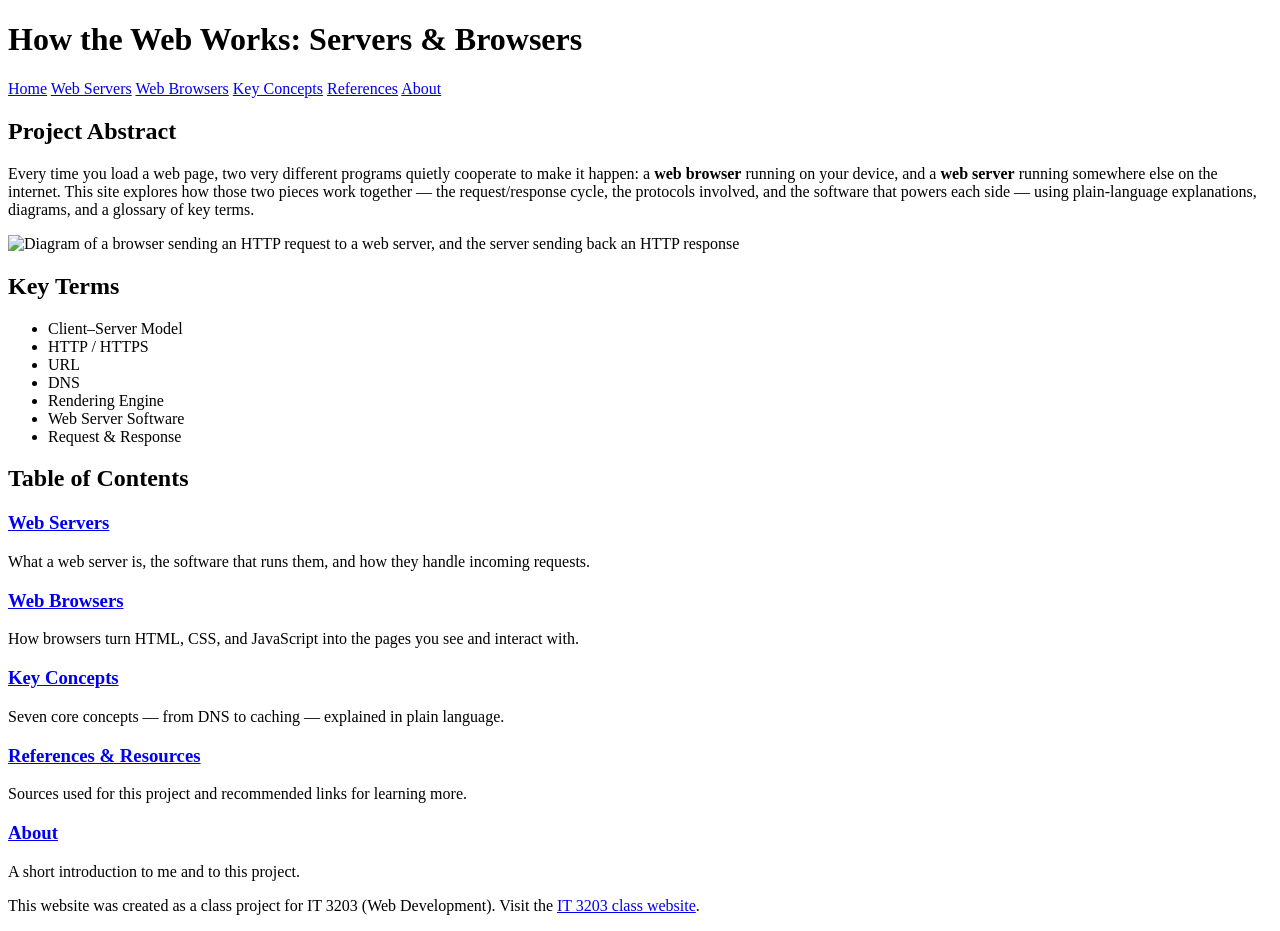
==== index.html @ af90dfec "Add files via upload" ====
<!DOCTYPE html>
<html lang="en">
<head>
  <meta charset="UTF-8">
  <meta name="viewport" content="width=device-width, initial-scale=1.0">
  <title>How the Web Works | Home</title>
  <meta name="description" content="A research site about web servers and web browsers, built for IT 3203.">
  <link rel="stylesheet" href="css/style.css">
</head>
<body>

  <!-- ============ SITE HEADER / MAIN MENU ============ -->
  <!-- This header + nav block is repeated identically on every page
       so the menu stays consistent across the whole site. -->
  <header id="site-header">
    <h1>How the Web Works: Servers &amp; Browsers</h1>
    <nav class="main-nav" aria-label="Main navigation">
      <a href="index.html" class="active">Home</a>
      <a href="web-servers.html">Web Servers</a>
      <a href="web-browsers.html">Web Browsers</a>
      <a href="key-concepts.html">Key Concepts</a>
      <a href="references.html">References</a>
      <a href="about.html">About</a>
    </nav>
  </header>

  <main class="page-wrap">

    <!-- ============ HERO / ABSTRACT ============ -->
    <section class="hero">
      <h2>Project Abstract</h2>
      <p>
        Every time you load a web page, two very different programs quietly cooperate to make
        it happen: a <strong>web browser</strong> running on your device, and a
        <strong>web server</strong> running somewhere else on the internet. This site explores how
        those two pieces work together &mdash; the request/response cycle, the protocols involved,
        and the software that powers each side &mdash; using plain-language explanations, diagrams,
        and a glossary of key terms.
      </p>
      <img src="images/hero-diagram.svg" alt="Diagram of a browser sending an HTTP request to a web server, and the server sending back an HTTP response">
    </section>

    <!-- ============ KEY TERMS ============ -->
    <section>
      <h2>Key Terms</h2>
      <ul class="key-terms">
        <li>Client&ndash;Server Model</li>
        <li>HTTP / HTTPS</li>
        <li>URL</li>
        <li>DNS</li>
        <li>Rendering Engine</li>
        <li>Web Server Software</li>
        <li>Request &amp; Response</li>
      </ul>
    </section>

    <!-- ============ TABLE OF CONTENTS (grid layout) ============ -->
    <section>
      <h2>Table of Contents</h2>
      <div class="grid">
        <div class="card">
          <h3><a href="web-servers.html">Web Servers</a></h3>
          <p>What a web server is, the software that runs them, and how they handle incoming requests.</p>
        </div>
        <div class="card">
          <h3><a href="web-browsers.html">Web Browsers</a></h3>
          <p>How browsers turn HTML, CSS, and JavaScript into the pages you see and interact with.</p>
        </div>
        <div class="card">
          <h3><a href="key-concepts.html">Key Concepts</a></h3>
          <p>Seven core concepts &mdash; from DNS to caching &mdash; explained in plain language.</p>
        </div>
        <div class="card">
          <h3><a href="references.html">References &amp; Resources</a></h3>
          <p>Sources used for this project and recommended links for learning more.</p>
        </div>
        <div class="card">
          <h3><a href="about.html">About</a></h3>
          <p>A short introduction to me and to this project.</p>
        </div>
      </div>
    </section>

  </main>

  <!-- ============ SITE FOOTER ============ -->
  <footer id="site-footer">
    <p>This website was created as a class project for IT 3203 (Web Development).
       Visit the <a href="https://ksuweb.github.io/IT3203/" target="_blank" rel="noopener">IT 3203 class website</a>.</p>
  </footer>

</body>
</html>
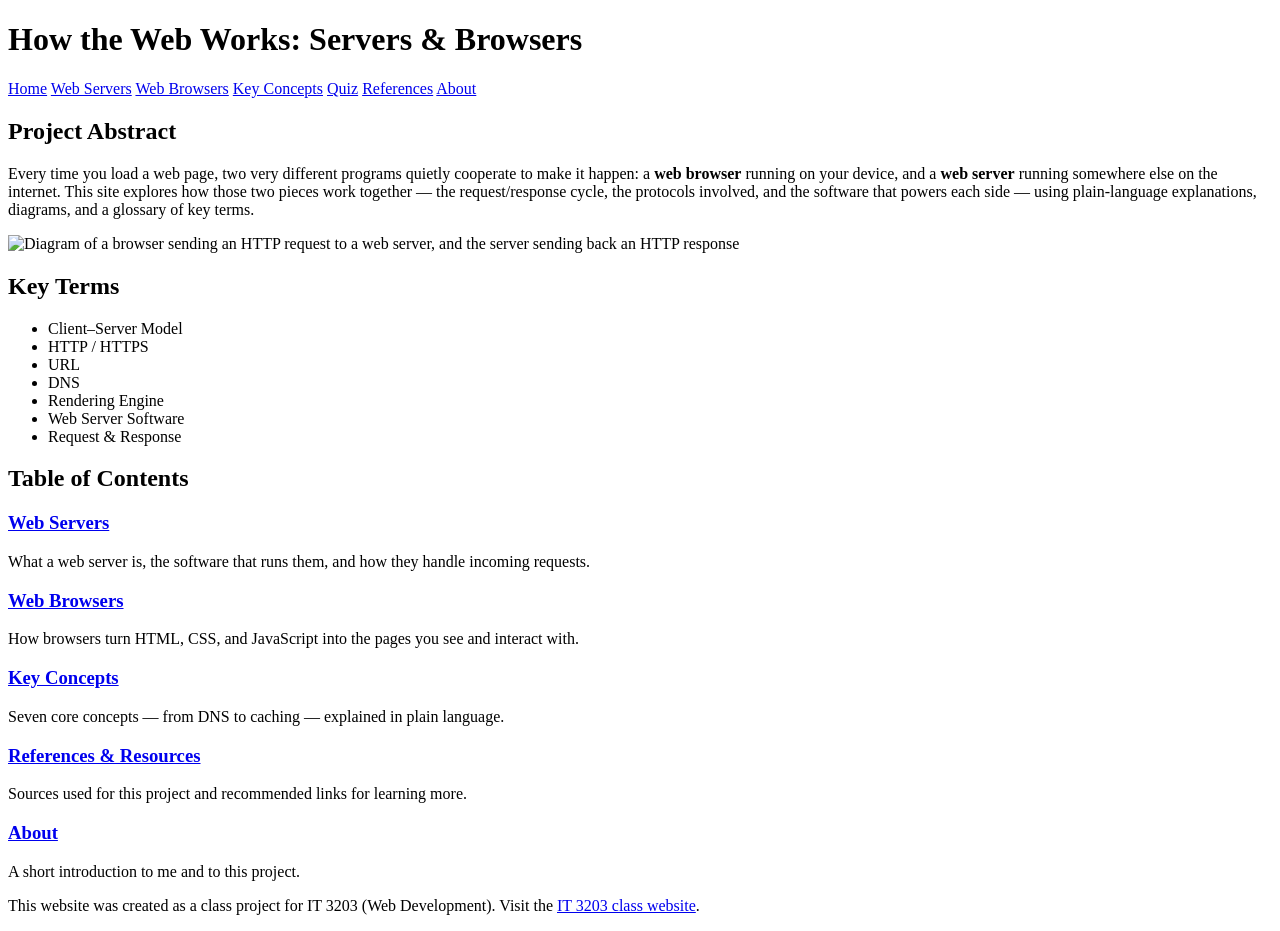
==== commit b0e738f4: "Add files via upload" ====
--- a/index.html
+++ b/index.html
@@ -19,6 +19,7 @@
       <a href="web-servers.html">Web Servers</a>
       <a href="web-browsers.html">Web Browsers</a>
       <a href="key-concepts.html">Key Concepts</a>
+      <a href="quiz.html">Quiz</a>
       <a href="references.html">References</a>
       <a href="about.html">About</a>
     </nav>
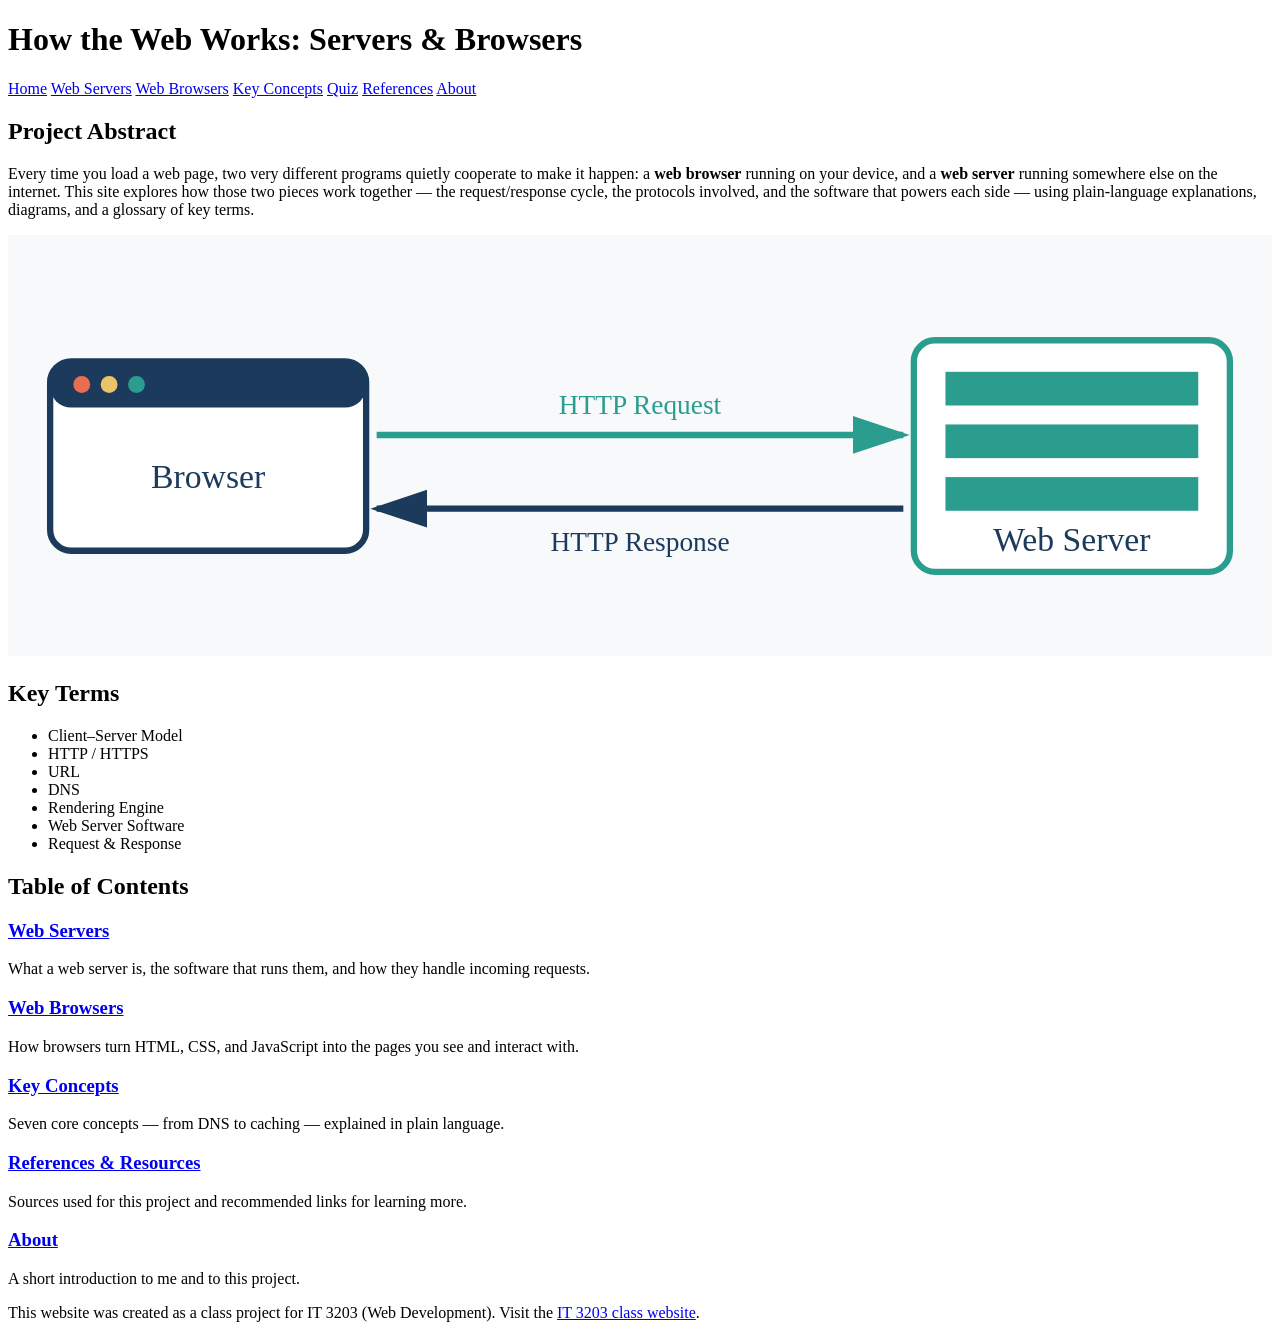
==== commit 86e2b6b5: "Update index.html" ====
--- a/index.html
+++ b/index.html
@@ -8,10 +8,7 @@
   <link rel="stylesheet" href="css/style.css">
 </head>
 <body>
-
-  <!-- ============ SITE HEADER / MAIN MENU ============ -->
-  <!-- This header + nav block is repeated identically on every page
-       so the menu stays consistent across the whole site. -->
+ 
   <header id="site-header">
     <h1>How the Web Works: Servers &amp; Browsers</h1>
     <nav class="main-nav" aria-label="Main navigation">
@@ -27,7 +24,7 @@
 
   <main class="page-wrap">
 
-    <!-- ============ HERO / ABSTRACT ============ -->
+
     <section class="hero">
       <h2>Project Abstract</h2>
       <p>
@@ -38,10 +35,10 @@
         and the software that powers each side &mdash; using plain-language explanations, diagrams,
         and a glossary of key terms.
       </p>
-      <img src="images/hero-diagram.svg" alt="Diagram of a browser sending an HTTP request to a web server, and the server sending back an HTTP response">
+      <img src="hero-diagram.svg" alt="Diagram of a browser sending an HTTP request to a web server, and the server sending back an HTTP response">
     </section>
 
-    <!-- ============ KEY TERMS ============ -->
+
     <section>
       <h2>Key Terms</h2>
       <ul class="key-terms">
@@ -55,7 +52,6 @@
       </ul>
     </section>
 
-    <!-- ============ TABLE OF CONTENTS (grid layout) ============ -->
     <section>
       <h2>Table of Contents</h2>
       <div class="grid">
@@ -84,7 +80,7 @@
 
   </main>
 
-  <!-- ============ SITE FOOTER ============ -->
+
   <footer id="site-footer">
     <p>This website was created as a class project for IT 3203 (Web Development).
        Visit the <a href="https://ksuweb.github.io/IT3203/" target="_blank" rel="noopener">IT 3203 class website</a>.</p>
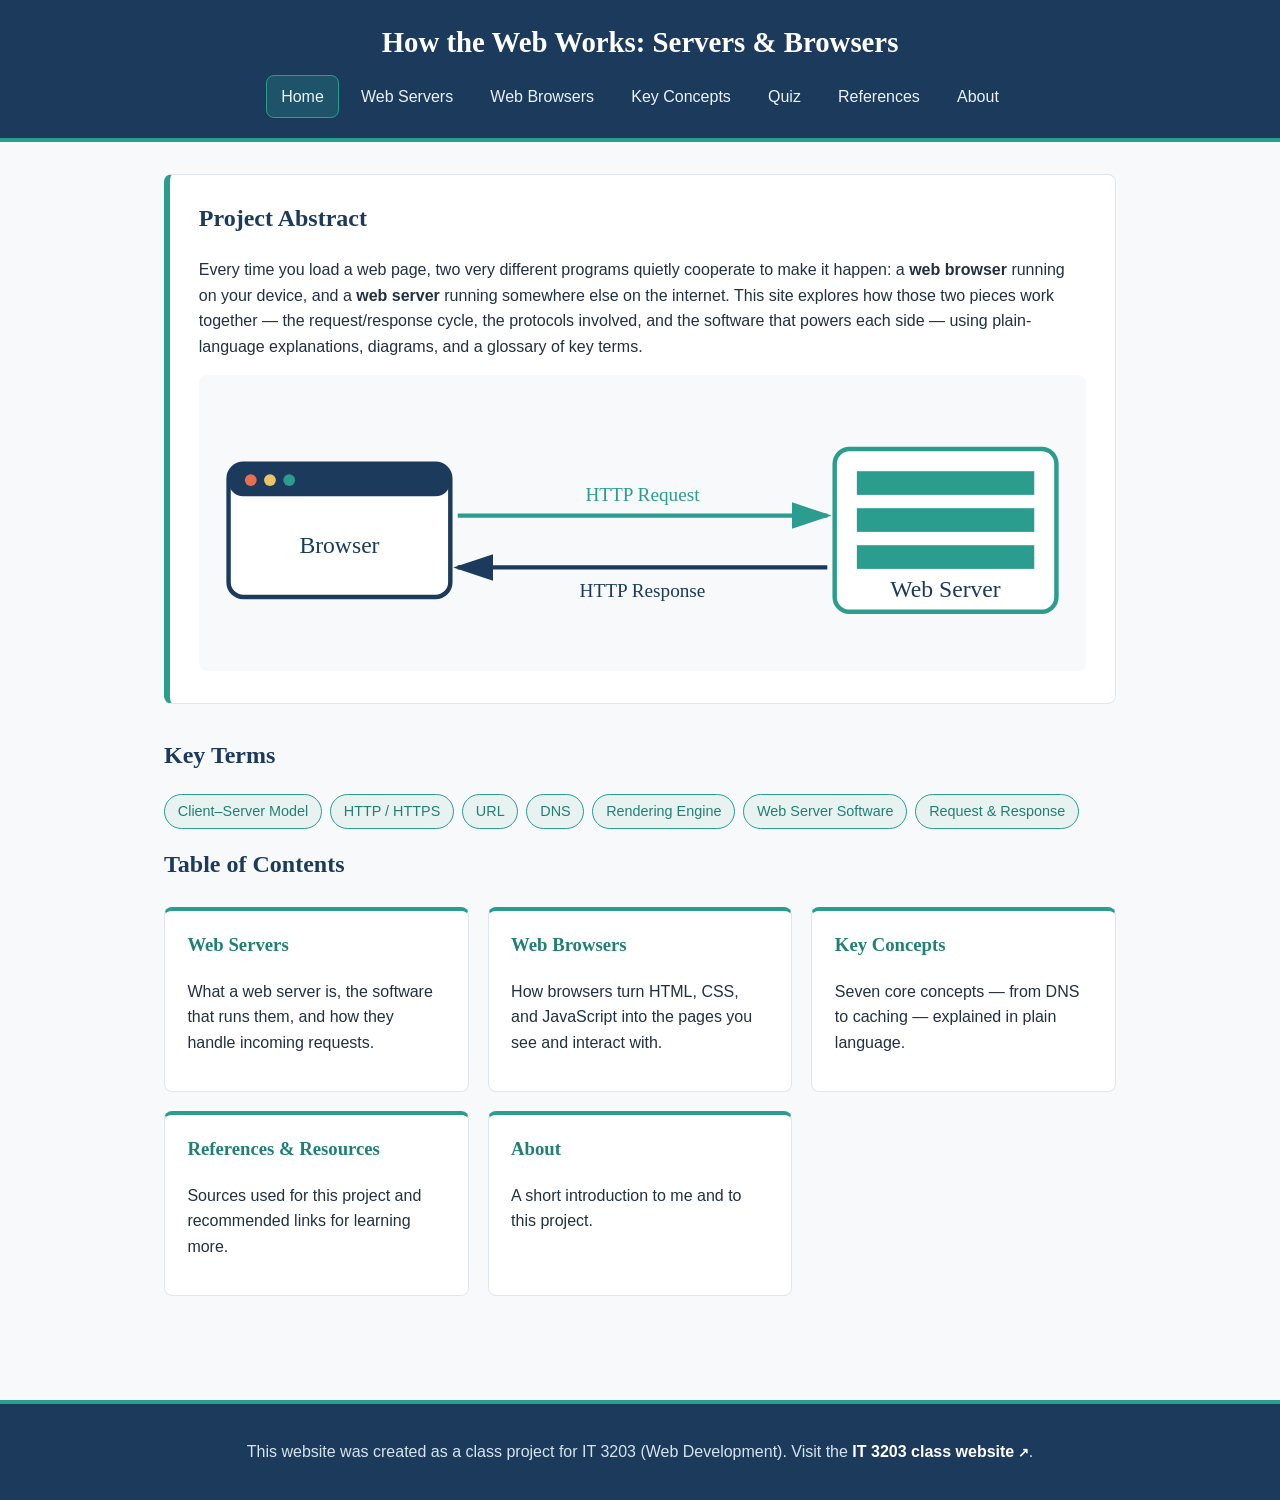
==== commit dfea1e04: "Update index.html" ====
--- a/index.html
+++ b/index.html
@@ -5,7 +5,7 @@
   <meta name="viewport" content="width=device-width, initial-scale=1.0">
   <title>How the Web Works | Home</title>
   <meta name="description" content="A research site about web servers and web browsers, built for IT 3203.">
-  <link rel="stylesheet" href="css/style.css">
+  <link rel="stylesheet" href="style.css">
 </head>
 <body>
  
--- a/style.css
+++ b/style.css
@@ -0,0 +1,533 @@
+:root {
+  --color-primary: #1b3a5c;
+  --color-accent: #2a9d8f;
+  --color-accent-dark: #218074;
+  --color-bg: #f7f9fb;
+  --color-card: #ffffff;
+  --color-text: #22303f;
+  --color-muted: #5b6b7c;
+  --border-radius: 8px;
+  --max-width: 1000px;
+
+ 
+  --color-success: #1f8a52;
+  --color-success-bg: #e7f6ee;
+  --color-danger: #c0392b;
+  --color-danger-bg: #fbe9e7;
+}
+
+* {
+  box-sizing: border-box;
+}
+
+body {
+  margin: 0;
+  font-family: "Segoe UI", Verdana, Arial, sans-serif;
+  background-color: var(--color-bg);
+  color: var(--color-text);
+  line-height: 1.6;
+}
+
+h1, h2, h3 {
+  font-family: Georgia, "Times New Roman", serif;
+  color: var(--color-primary);
+  margin-top: 0;
+}
+
+a {
+  color: var(--color-accent-dark);
+  text-decoration: none;
+}
+
+
+a:hover {
+  color: var(--color-accent);
+  text-decoration: underline;
+}
+
+table {
+  border-collapse: collapse;
+  width: 100%;
+  margin: 1rem 0;
+}
+
+th, td {
+  border: 1px solid #c9d3dc;
+  padding: 0.6rem 0.8rem;
+  text-align: left;
+}
+
+th {
+  background-color: var(--color-primary);
+  color: #fff;
+}
+
+img {
+  max-width: 100%;
+  border-radius: var(--border-radius);
+}
+
+
+#site-header {
+  background-color: var(--color-primary);
+  color: #fff;
+  padding: 1.2rem 1.5rem;
+  display: flex;
+  flex-direction: column;
+  align-items: center;
+  border-bottom: 4px solid var(--color-accent);
+}
+
+#site-header h1 {
+  color: #fff;
+  margin: 0 0 0.6rem 0;
+  font-size: 1.8rem;
+  text-align: center;
+}
+
+
+
+
+.main-nav {
+  display: flex;
+  flex-wrap: wrap;
+  justify-content: center;
+  gap: 0.3rem 0.2rem;
+  width: 100%;
+}
+
+.main-nav a {
+  color: #eaf2f8;
+  padding: 0.5rem 0.9rem;
+  margin: 0 0.1rem;
+  border: 1px solid transparent;
+  border-radius: var(--border-radius);
+}
+
+.main-nav a:hover {
+  background-color: var(--color-accent);
+  color: #ffffff;
+  border-color: var(--color-accent-dark);
+}
+
+.main-nav a.active {
+  border: 1px solid var(--color-accent);
+  background-color: rgba(42, 157, 143, 0.25);
+}
+
+.page-wrap {
+  max-width: var(--max-width);
+  margin: 0 auto;
+  padding: 2rem 1.5rem 3rem 1.5rem;
+}
+
+
+.hero {
+  background-color: var(--color-card);
+  border: 1px solid #dfe7ee;
+  border-left: 6px solid var(--color-accent);
+  border-radius: var(--border-radius);
+  padding: 1.5rem 1.8rem;
+  margin-bottom: 2rem;
+}
+
+
+.card {
+  background-color: var(--color-card);
+  border: 1px solid #dfe7ee;
+  border-radius: var(--border-radius);
+  padding: 1.2rem 1.4rem;
+  margin-bottom: 1.2rem;
+}
+
+
+.grid {
+  display: grid;
+  grid-template-columns: repeat(auto-fit, minmax(230px, 1fr));
+  gap: 1.2rem;
+  margin: 1.5rem 0;
+}
+
+.grid .card {
+  margin-bottom: 0;
+  border-top: 4px solid var(--color-accent);
+}
+
+.grid .card h3 {
+  margin-top: 0;
+}
+
+
+.key-terms {
+  display: flex;
+  flex-wrap: wrap;
+  gap: 0.5rem;
+  list-style: none;
+  padding: 0;
+  margin: 1rem 0;
+}
+
+.key-terms li {
+  background-color: #e7f2f1;
+  border: 1px solid var(--color-accent);
+  color: var(--color-accent-dark);
+  padding: 0.3rem 0.8rem;
+  border-radius: 999px;
+  font-size: 0.9rem;
+}
+
+
+.concept-number {
+  display: inline-block;
+  background-color: var(--color-primary);
+  color: #fff;
+  width: 1.8rem;
+  height: 1.8rem;
+  line-height: 1.8rem;
+  text-align: center;
+  border-radius: 50%;
+  margin-right: 0.5rem;
+  font-weight: bold;
+}
+
+
+.about-flex {
+  display: flex;
+  flex-wrap: wrap;
+  gap: 1.5rem;
+  align-items: flex-start;
+}
+
+.about-flex img {
+  width: 180px;
+  border: 3px solid var(--color-accent);
+}
+
+.about-flex .bio {
+  flex: 1;
+  min-width: 250px;
+}
+
+
+a[href^="http"]::after {
+  content: " \2197";
+  font-size: 0.8em;
+}
+
+
+#site-footer {
+  background-color: var(--color-primary);
+  color: #d7e4ee;
+  text-align: center;
+  padding: 1.2rem 1rem;
+  margin-top: 2rem;
+  border-top: 4px solid var(--color-accent);
+}
+
+#site-footer a {
+  color: #ffffff;
+  font-weight: bold;
+}
+
+
+@media (max-width: 600px) {
+  #site-header h1 {
+    font-size: 1.4rem;
+  }
+  .about-flex {
+    flex-direction: column;
+  }
+}
+
+
+
+.quiz-timer-bar {
+  display: flex;
+  align-items: center;
+  justify-content: center;
+  gap: 0.6rem;
+  background-color: var(--color-card);
+  border: 1px solid #dfe7ee;
+  border-left: 6px solid var(--color-accent);
+  border-radius: var(--border-radius);
+  padding: 0.9rem 1.2rem;
+  margin-bottom: 1.5rem;
+  font-size: 1.1rem;
+}
+
+.quiz-timer-label {
+  color: var(--color-muted);
+  font-weight: 600;
+}
+
+.quiz-timer-value {
+  font-family: Georgia, "Times New Roman", serif;
+  font-weight: bold;
+  font-size: 1.3rem;
+  color: var(--color-primary);
+  min-width: 3.5ch;
+  text-align: center;
+}
+
+
+.quiz-timer-bar.time-low {
+  border-left-color: var(--color-danger);
+  background-color: var(--color-danger-bg);
+  animation: quiz-pulse 1s infinite;
+}
+
+.quiz-timer-bar.time-low .quiz-timer-value {
+  color: var(--color-danger);
+}
+
+@keyframes quiz-pulse {
+  0%, 100% { opacity: 1; }
+  50% { opacity: 0.7; }
+}
+
+
+.quiz-question {
+  background-color: var(--color-card);
+  border: 1px solid #dfe7ee;
+  border-left: 6px solid var(--color-accent);
+  border-radius: var(--border-radius);
+  padding: 1.2rem 1.4rem;
+  margin: 0 0 1.2rem 0;
+}
+
+.quiz-question legend {
+  font-family: Georgia, "Times New Roman", serif;
+  font-weight: bold;
+  color: var(--color-primary);
+  padding: 0 0.3rem;
+  font-size: 1.05rem;
+}
+
+.q-number {
+  display: inline-block;
+  background-color: var(--color-primary);
+  color: #fff;
+  font-family: "Segoe UI", Verdana, Arial, sans-serif;
+  font-size: 0.75rem;
+  font-weight: bold;
+  letter-spacing: 0.04em;
+  text-transform: uppercase;
+  padding: 0.2rem 0.55rem;
+  border-radius: 999px;
+  margin-right: 0.5rem;
+}
+
+.quiz-hint {
+  color: var(--color-muted);
+  font-weight: normal;
+  font-size: 0.85rem;
+  font-family: "Segoe UI", Verdana, Arial, sans-serif;
+}
+.quiz-question.correct {
+  border-left-color: var(--color-success);
+}
+
+.quiz-question.incorrect {
+  border-left-color: var(--color-danger);
+}
+
+
+.quiz-options {
+  display: flex;
+  flex-direction: column;
+  gap: 0.5rem;
+  margin-top: 0.8rem;
+}
+
+.quiz-option {
+  display: flex;
+  align-items: center;
+  gap: 0.6rem;
+  padding: 0.5rem 0.7rem;
+  border: 1px solid #dfe7ee;
+  border-radius: var(--border-radius);
+  cursor: pointer;
+  transition: background-color 0.15s ease;
+}
+
+.quiz-option:hover {
+  background-color: var(--color-bg);
+}
+
+.quiz-option input[type="radio"],
+.quiz-option input[type="checkbox"] {
+  accent-color: var(--color-accent);
+  width: 1.1rem;
+  height: 1.1rem;
+  flex-shrink: 0;
+}
+
+
+.quiz-fill-label {
+  display: block;
+  margin-top: 0.8rem;
+  margin-bottom: 0.3rem;
+  font-weight: 600;
+  color: var(--color-muted);
+}
+
+.quiz-text-input {
+  width: 100%;
+  max-width: 320px;
+  font-family: inherit;
+  font-size: 1rem;
+  padding: 0.55rem 0.7rem;
+  border: 1px solid #c9d3dc;
+  border-radius: var(--border-radius);
+  background-color: var(--color-bg);
+  color: var(--color-text);
+}
+
+.quiz-text-input:focus {
+  outline: 2px solid var(--color-accent);
+  outline-offset: 1px;
+  background-color: #fff;
+}
+
+.quiz-feedback {
+  margin: 0.9rem 0 0 0;
+  padding: 0.6rem 0.8rem;
+  border-radius: var(--border-radius);
+  font-weight: 600;
+}
+
+.quiz-feedback.correct {
+  background-color: var(--color-success-bg);
+  color: var(--color-success);
+}
+
+.quiz-feedback.incorrect {
+  background-color: var(--color-danger-bg);
+  color: var(--color-danger);
+}
+
+.quiz-feedback .quiz-correct-answer {
+  display: block;
+  margin-top: 0.3rem;
+  font-weight: normal;
+  color: var(--color-text);
+}
+
+.quiz-results {
+  border-radius: var(--border-radius);
+  border: 2px solid var(--color-accent);
+  background-color: var(--color-card);
+  padding: 1.5rem 1.8rem;
+  margin-bottom: 2rem;
+  text-align: center;
+}
+
+.quiz-results.pass {
+  border-color: var(--color-success);
+  background-color: var(--color-success-bg);
+}
+
+.quiz-results.fail {
+  border-color: var(--color-danger);
+  background-color: var(--color-danger-bg);
+}
+
+.quiz-results-flag {
+  font-family: Georgia, "Times New Roman", serif;
+  font-size: 2rem;
+  font-weight: bold;
+  margin: 0 0 1rem 0;
+}
+
+.quiz-results.pass .quiz-results-flag {
+  color: var(--color-success);
+}
+
+.quiz-results.fail .quiz-results-flag {
+  color: var(--color-danger);
+}
+
+.quiz-results-grid {
+  display: flex;
+  flex-wrap: wrap;
+  justify-content: center;
+  gap: 2rem;
+}
+
+.quiz-stat {
+  display: flex;
+  flex-direction: column;
+  align-items: center;
+}
+
+.quiz-stat-label {
+  font-size: 0.85rem;
+  text-transform: uppercase;
+  letter-spacing: 0.04em;
+  color: var(--color-muted);
+  margin-bottom: 0.2rem;
+}
+
+.quiz-stat-value {
+  font-size: 1.5rem;
+  font-weight: bold;
+  color: var(--color-primary);
+}
+
+.quiz-results-note {
+  margin: 1rem 0 0 0;
+  color: var(--color-muted);
+  font-style: italic;
+}
+
+.quiz-actions {
+  display: flex;
+  flex-wrap: wrap;
+  gap: 1rem;
+  margin-top: 1.5rem;
+}
+
+.btn {
+  font-family: inherit;
+  font-size: 1rem;
+  font-weight: bold;
+  padding: 0.7rem 1.4rem;
+  border-radius: var(--border-radius);
+  border: 2px solid transparent;
+  cursor: pointer;
+  transition: background-color 0.15s ease, color 0.15s ease;
+}
+
+.btn-primary {
+  background-color: var(--color-accent);
+  color: #fff;
+}
+
+.btn-primary:hover:not(:disabled) {
+  background-color: var(--color-accent-dark);
+}
+
+.btn-secondary {
+  background-color: transparent;
+  color: var(--color-primary);
+  border-color: var(--color-primary);
+}
+
+.btn-secondary:hover:not(:disabled) {
+  background-color: var(--color-primary);
+  color: #fff;
+}
+
+.btn:disabled {
+  opacity: 0.5;
+  cursor: not-allowed;
+}
+
+@media (max-width: 600px) {
+  .quiz-results-grid {
+    gap: 1.2rem;
+  }
+  .quiz-timer-bar {
+    font-size: 0.95rem;
+  }
+}
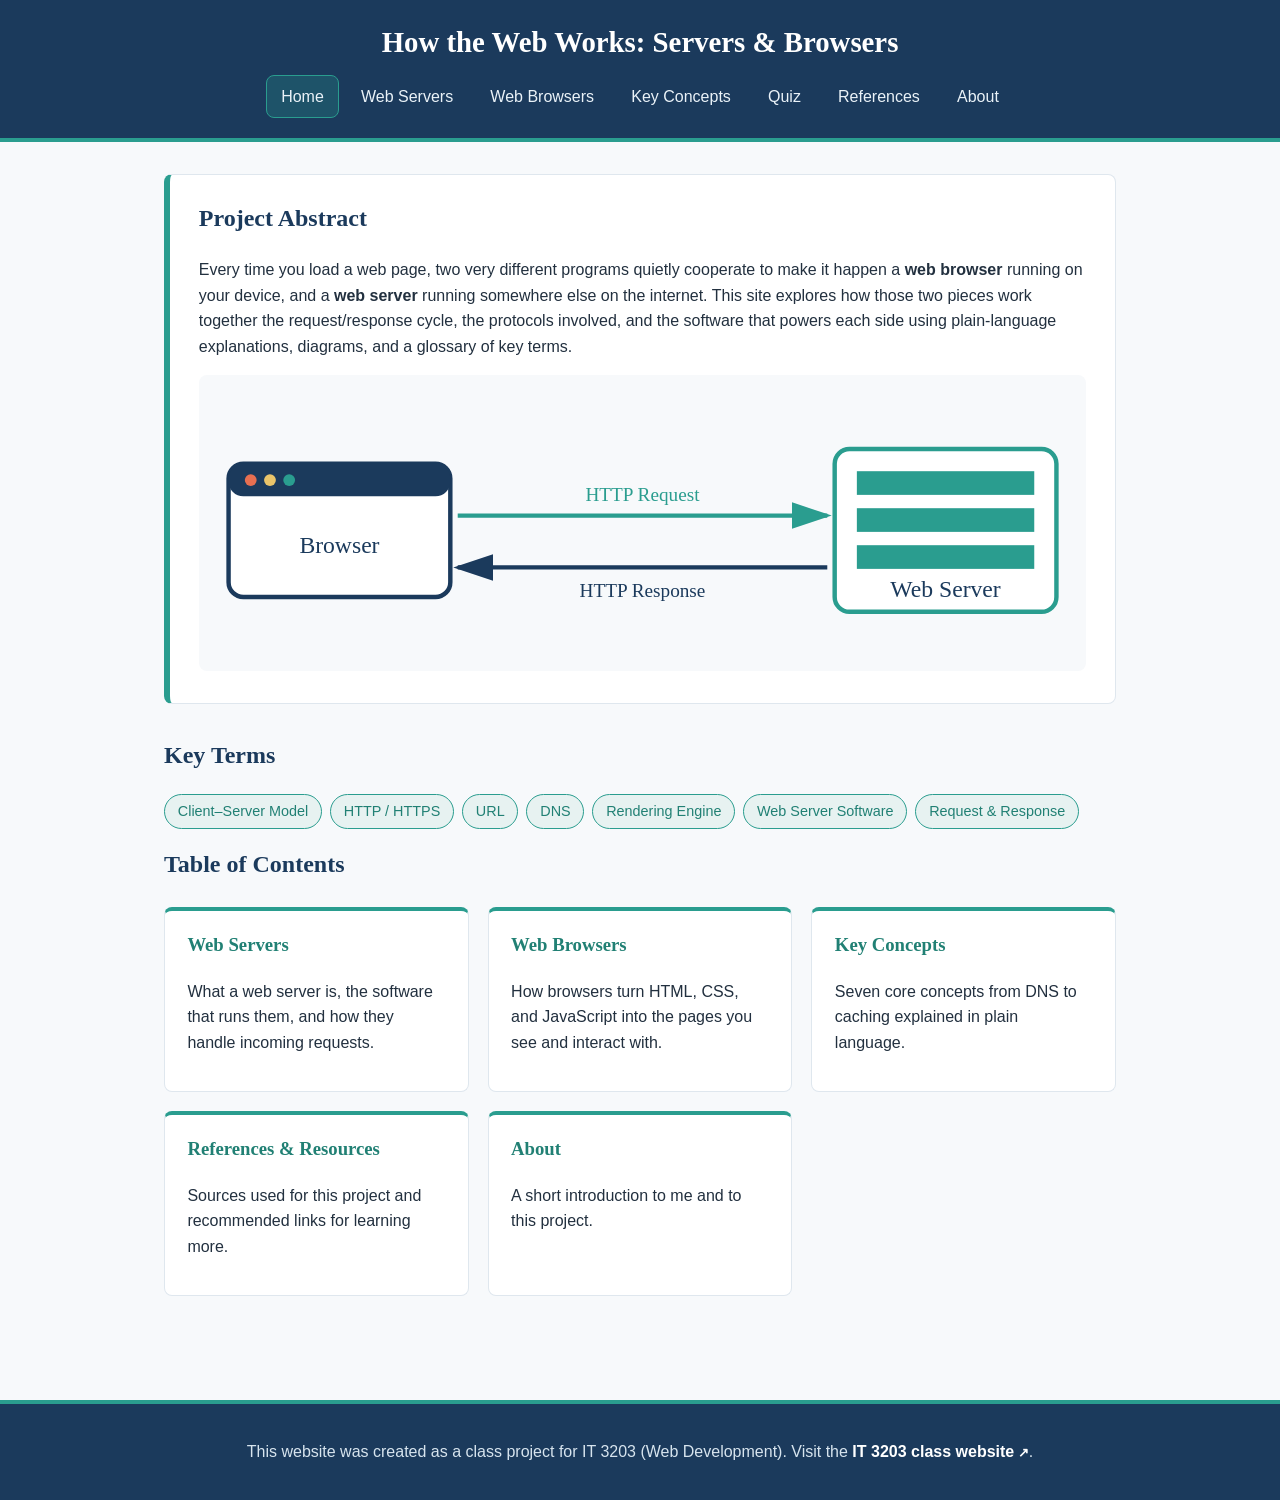
==== commit 70cd888b: "Update index.html" ====
--- a/index.html
+++ b/index.html
@@ -29,10 +29,10 @@
       <h2>Project Abstract</h2>
       <p>
         Every time you load a web page, two very different programs quietly cooperate to make
-        it happen: a <strong>web browser</strong> running on your device, and a
+        it happen a <strong>web browser</strong> running on your device, and a
         <strong>web server</strong> running somewhere else on the internet. This site explores how
-        those two pieces work together &mdash; the request/response cycle, the protocols involved,
-        and the software that powers each side &mdash; using plain-language explanations, diagrams,
+        those two pieces work together the request/response cycle, the protocols involved,
+        and the software that powers each side using plain-language explanations, diagrams,
         and a glossary of key terms.
       </p>
       <img src="hero-diagram.svg" alt="Diagram of a browser sending an HTTP request to a web server, and the server sending back an HTTP response">
@@ -65,7 +65,7 @@
         </div>
         <div class="card">
           <h3><a href="key-concepts.html">Key Concepts</a></h3>
-          <p>Seven core concepts &mdash; from DNS to caching &mdash; explained in plain language.</p>
+          <p>Seven core concepts from DNS to caching explained in plain language.</p>
         </div>
         <div class="card">
           <h3><a href="references.html">References &amp; Resources</a></h3>
